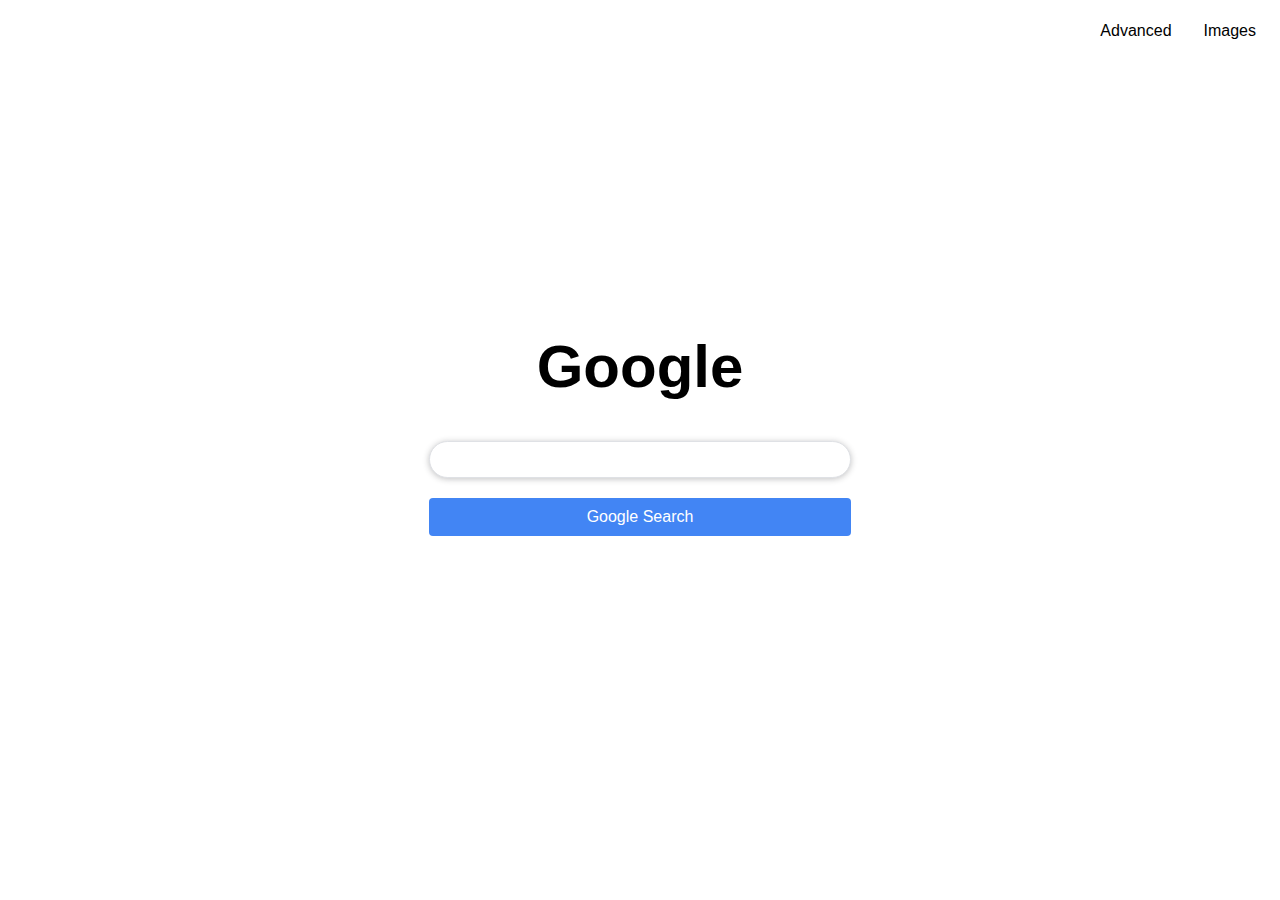
==== index.html @ 949221b7 "HomePage Added" ====
<!DOCTYPE html>

<html lang="en">
    <head>
        <title>Search</title>
        <style>
            ul {
                list-style-type: none;
                margin: 0;
                padding: 0;
                overflow: hidden;
                background-color: #ffffff;
            }

            li {
                float: right;
                font-family: Arila, sans-serif;
            }

            li a {
                display: block;
                color: black;
                text-align: center;
                padding: 14px 16px;
                text-decoration: none;
            }

            li a:hover {
                text-decoration: underline;
            }

            form {
                display: flex;
                flex-direction: column; /* Stack elements vertically */
                align-items: centre; /* Align elements to the start */
            }

            input[type="text"] {
                margin-bottom: 10px; /* Space between text field and button */
            }

            h1 {
                font-family: Arila, sans-serif;
                font-size: 60px
            }

            .centered {
                display: flex;
                flex-direction: column;
                justify-content: center; /* Center horizontally */
                align-items: center;    /* Center vertically */
                height: 80vh
            }

            .search-bar {
                width: 400px;
                padding: 10px;
                border: 1px solid #dfe1e5;
                border-radius: 24px;
                box-shadow: 0 1px 6px rgba(32, 33, 36, 0.28);
                outline: none;
            }

            .search-button {
                margin-top: 10px;
                padding: 10px 20px;
                border: none;
                border-radius: 4px;
                background-color: #4285f4;
                color: white;
                font-size: 16px;
                cursor: pointer;
            }

            .search-button:hover {
                background-color: #357ae8;
            }

        </style>
    </head>
    <body>
        <ul>
            <li><a href="#images">Images</a></li>
            <li><a href="#advanced">Advanced</a></li>
        </ul>
        <div class="centered">
            <h1>Google</h1>
            <form action="http://www.google.com/search">
                <input type="text" name="q" class="search-bar">
                <input type="submit" value="Google Search" class="search-button">
            </form>
        </div>
    </body>
</html>
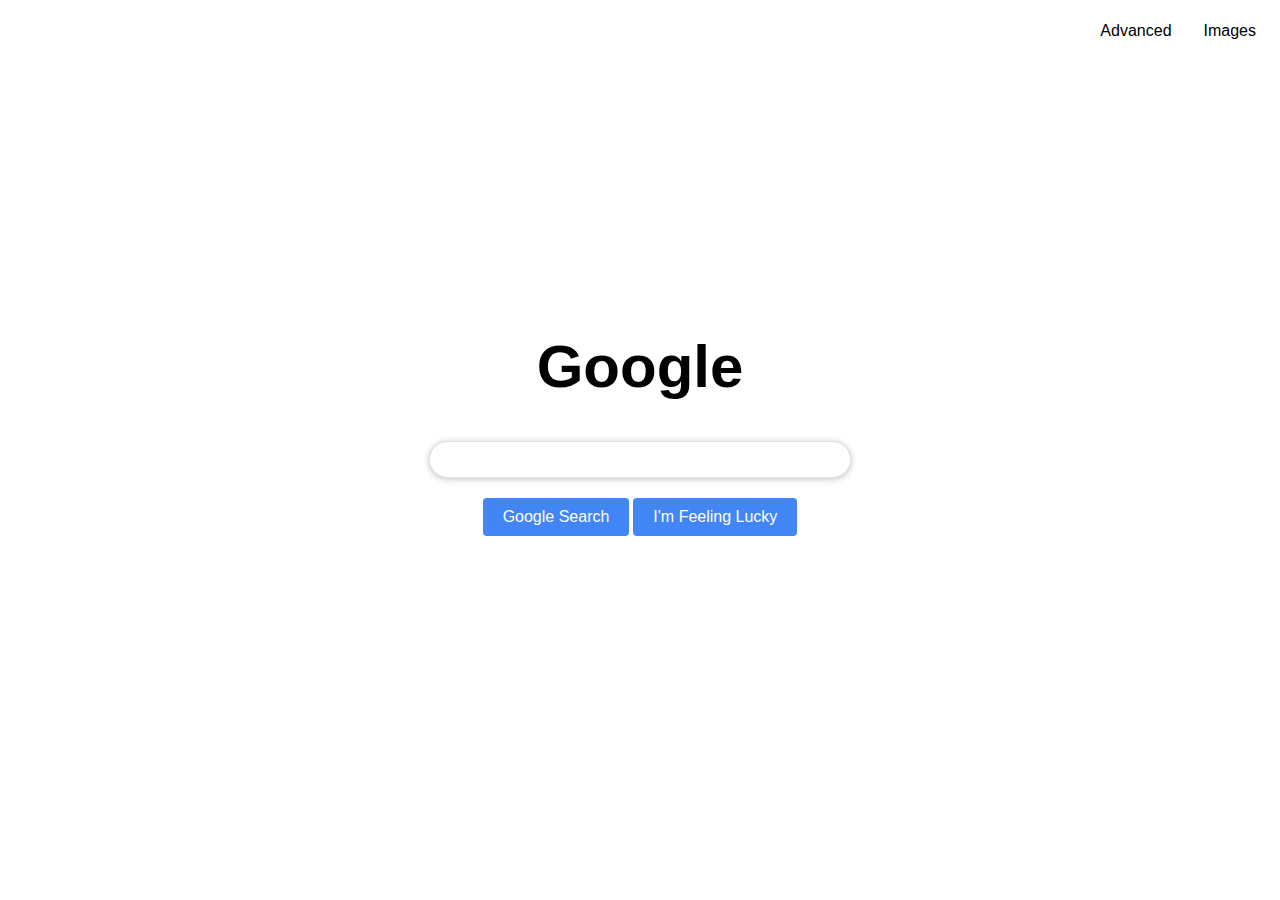
==== commit e1cac359: "added Feeling Lucky button" ====
--- a/index.html
+++ b/index.html
@@ -3,91 +3,21 @@
 <html lang="en">
     <head>
         <title>Search</title>
-        <style>
-            ul {
-                list-style-type: none;
-                margin: 0;
-                padding: 0;
-                overflow: hidden;
-                background-color: #ffffff;
-            }
-
-            li {
-                float: right;
-                font-family: Arila, sans-serif;
-            }
-
-            li a {
-                display: block;
-                color: black;
-                text-align: center;
-                padding: 14px 16px;
-                text-decoration: none;
-            }
-
-            li a:hover {
-                text-decoration: underline;
-            }
-
-            form {
-                display: flex;
-                flex-direction: column; /* Stack elements vertically */
-                align-items: centre; /* Align elements to the start */
-            }
-
-            input[type="text"] {
-                margin-bottom: 10px; /* Space between text field and button */
-            }
-
-            h1 {
-                font-family: Arila, sans-serif;
-                font-size: 60px
-            }
-
-            .centered {
-                display: flex;
-                flex-direction: column;
-                justify-content: center; /* Center horizontally */
-                align-items: center;    /* Center vertically */
-                height: 80vh
-            }
-
-            .search-bar {
-                width: 400px;
-                padding: 10px;
-                border: 1px solid #dfe1e5;
-                border-radius: 24px;
-                box-shadow: 0 1px 6px rgba(32, 33, 36, 0.28);
-                outline: none;
-            }
-
-            .search-button {
-                margin-top: 10px;
-                padding: 10px 20px;
-                border: none;
-                border-radius: 4px;
-                background-color: #4285f4;
-                color: white;
-                font-size: 16px;
-                cursor: pointer;
-            }
-
-            .search-button:hover {
-                background-color: #357ae8;
-            }
-
-        </style>
+        <link rel="stylesheet" href="styles.css">
     </head>
     <body>
         <ul>
-            <li><a href="#images">Images</a></li>
-            <li><a href="#advanced">Advanced</a></li>
+            <li><a href="images.html">Images</a></li>
+            <li><a href="advanced.html">Advanced</a></li>
         </ul>
         <div class="centered">
             <h1>Google</h1>
             <form action="http://www.google.com/search">
                 <input type="text" name="q" class="search-bar">
-                <input type="submit" value="Google Search" class="search-button">
+                <div>
+                    <input type="submit" value="Google Search" class="search-button">
+                    <input type="submit" value="I'm Feeling Lucky" name="btnI" class="search-button">
+                </div>
             </form>
         </div>
     </body>
--- a/styles.css
+++ b/styles.css
@@ -0,0 +1,105 @@
+ul {
+    list-style-type: none;
+    margin: 0;
+    padding: 0;
+    overflow: hidden;
+    background-color: #ffffff;
+}
+
+li {
+    float: right;
+    font-family: Arial, sans-serif;
+}
+
+#l1 {
+    float: left;
+    font-family: Arial, sans-serif;
+}
+
+li a {
+    display: block;
+    color: black;
+    text-align: center;
+    padding: 14px 16px;
+    text-decoration: none;
+}
+
+li a:hover {
+    text-decoration: underline;
+}
+
+form {
+    display: flex;
+    flex-direction: column; /* Stack elements vertically */
+    align-items: center; /* Align elements to the start */
+}
+
+input[type="text"] {
+    margin-bottom: 10px; /* Space between text field and button */
+}
+
+h1 {
+    font-family: Arial, sans-serif;
+    font-size: 60px
+}
+
+.centered {
+    display: flex;
+    flex-direction: column;
+    justify-content: center; /* Center horizontally */
+    align-items: center;    /* Center vertically */
+    height: 80vh
+}
+
+.search-bar {
+    width: 400px;
+    padding: 10px;
+    border: 1px solid #dfe1e5;
+    border-radius: 24px;
+    box-shadow: 0 1px 6px rgba(32, 33, 36, 0.28);
+    outline: none;
+}
+
+.search-button {
+    margin-top: 10px;
+    padding: 10px 20px;
+    border: none;
+    border-radius: 4px;
+    background-color: #4285f4;
+    color: white;
+    font-size: 16px;
+    cursor: pointer;
+}
+
+ul, .container, .container-1 {
+    font-family: Arial, sans-serif
+}
+
+.search-button:hover {
+    background-color: #357ae8;
+}
+
+h3 {
+    color: orangered;
+}
+.container-1 {
+    display: inline-grid;
+    grid-template-columns: 300px 1fr;
+    align-items: center
+}
+
+.container-1 div {
+    background-color: white;
+    font-size: 18px;
+    margin: 10px;
+    padding: 20px;
+    width: 700px;
+    height: 20px;
+    align-items: center;
+}
+
+.container-2 {
+    flex-direction: row;
+    height: 30px;
+    width: 500px
+}